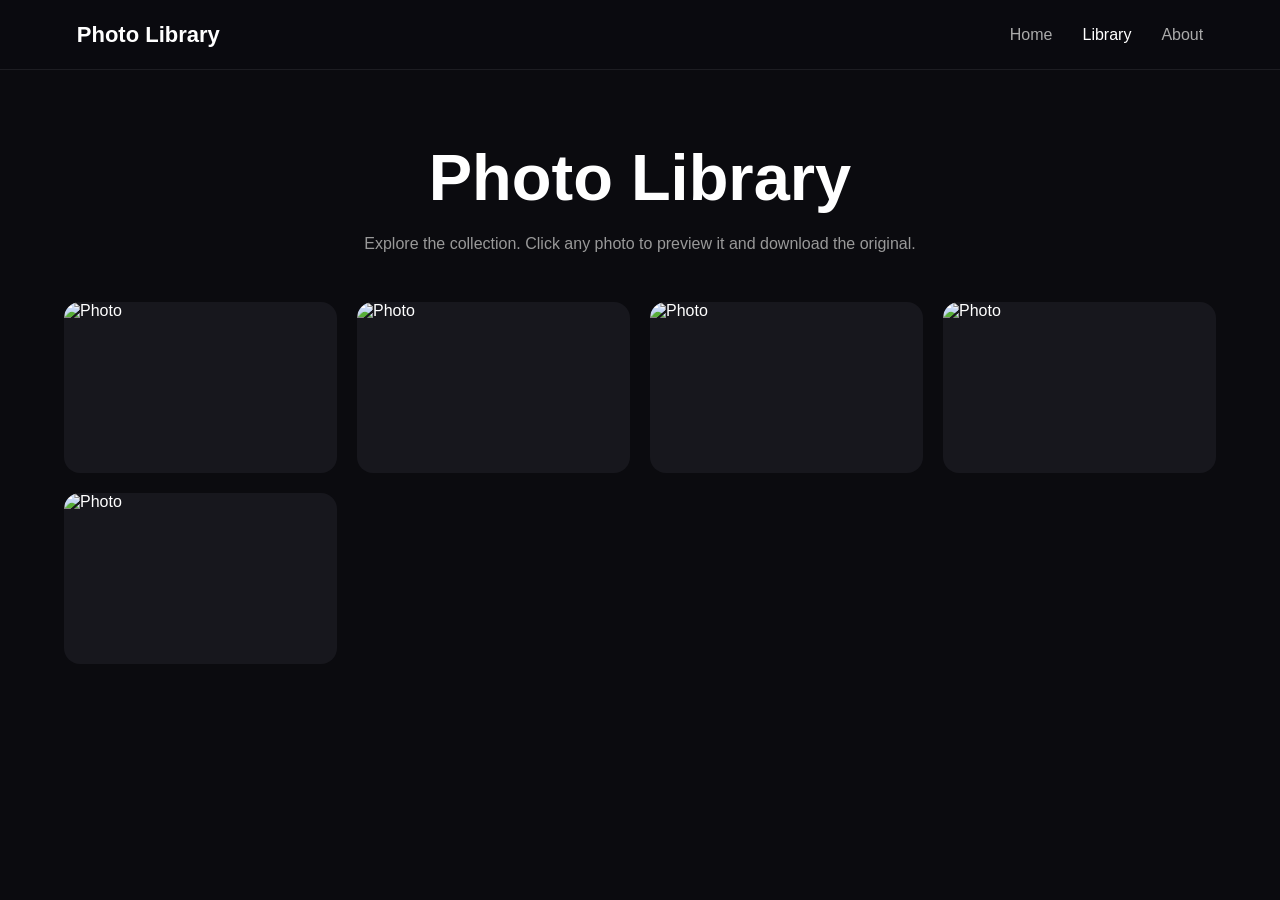
==== library.html @ 8516ebc8 "Update library.html" ====
<!DOCTYPE html>
<html lang="en">

<head>
    <meta charset="UTF-8">
    <meta name="viewport" content="width=device-width, initial-scale=1.0">

    <title>Photo Library</title>

    <style>
        * {
            margin: 0;
            padding: 0;
            box-sizing: border-box;
        }

        html {
            scroll-behavior: smooth;
        }

        body {
            font-family: Arial, Helvetica, sans-serif;
            background: #0b0b0f;
            color: white;
            min-height: 100vh;
        }

        /* =========================
           NAVIGATION
        ========================= */

        nav {
            position: sticky;
            top: 0;
            z-index: 1000;

            height: 70px;
            padding: 0 6%;

            display: flex;
            align-items: center;
            justify-content: space-between;

            background: rgba(11, 11, 15, 0.96);
            border-bottom: 1px solid rgba(255, 255, 255, 0.08);
        }

        .logo {
            font-size: 22px;
            font-weight: 700;
        }

        .nav-links {
            display: flex;
            gap: 30px;
            list-style: none;
        }

        .nav-links a {
            color: #aaa;
            text-decoration: none;
            transition: color 0.2s ease;
        }

        .nav-links a:hover,
        .nav-links a.active {
            color: white;
        }

        /* =========================
           HEADER
        ========================= */

        .header {
            text-align: center;
            padding: 70px 20px 45px;
        }

        .header h1 {
            font-size: clamp(38px, 6vw, 65px);
            margin-bottom: 15px;
        }

        .header p {
            max-width: 650px;
            margin: auto;
            color: #999;
            line-height: 1.7;
        }

        /* =========================
           PHOTO GRID
        ========================= */

        .gallery {
            width: 90%;
            max-width: 1400px;
            margin: auto;

            display: grid;
            grid-template-columns: repeat(
                auto-fill,
                minmax(230px, 1fr)
            );

            gap: 20px;
            padding-bottom: 80px;
        }

        /* =========================
           PHOTO CARD
        ========================= */

        .photo {
            position: relative;
            overflow: hidden;

            aspect-ratio: 16 / 10;

            border-radius: 16px;
            background: #17171d;

            cursor: pointer;

            contain: layout paint;
        }

        .photo img {
            width: 100%;
            height: 100%;

            display: block;

            object-fit: cover;

            /* Important for loading performance */
            opacity: 0;

            transition:
                opacity 0.25s ease,
                transform 0.35s ease;
        }

        .photo img.loaded {
            opacity: 1;
        }

        .photo:hover img {
            transform: scale(1.04);
        }

        /* =========================
           PREVIEW OVERLAY
        ========================= */

        .photo::after {
            content: "Preview";

            position: absolute;
            inset: 0;

            display: flex;
            align-items: center;
            justify-content: center;

            background: rgba(0, 0, 0, 0.35);

            opacity: 0;

            font-size: 16px;
            font-weight: bold;

            transition: opacity 0.2s ease;

            pointer-events: none;
        }

        .photo:hover::after {
            opacity: 1;
        }

        /* =========================
           FULL SCREEN PREVIEW
        ========================= */

        .preview {
            position: fixed;
            inset: 0;

            z-index: 5000;

            display: none;

            align-items: center;
            justify-content: center;

            padding: 30px;

            background: rgba(0, 0, 0, 0.96);
        }

        .preview.active {
            display: flex;
        }

        .preview-image {
            max-width: 90vw;
            max-height: 78vh;

            object-fit: contain;

            border-radius: 10px;

            box-shadow:
                0 20px 60px rgba(0, 0, 0, 0.7);
        }

        /* =========================
           CLOSE BUTTON
        ========================= */

        .close {
            position: absolute;

            top: 22px;
            right: 25px;

            width: 48px;
            height: 48px;

            border: none;
            border-radius: 50%;

            background: rgba(255, 255, 255, 0.12);

            color: white;

            font-size: 28px;

            cursor: pointer;

            transition:
                background 0.2s ease,
                transform 0.2s ease;
        }

        .close:hover {
            background: rgba(255, 255, 255, 0.25);
            transform: rotate(90deg);
        }

        /* =========================
           CONTROLS
        ========================= */

        .controls {
            position: absolute;

            bottom: 28px;

            display: flex;

            align-items: center;

            gap: 12px;
        }

        .control {
            border: none;

            padding: 12px 20px;

            border-radius: 10px;

            background: rgba(255, 255, 255, 0.13);

            color: white;

            font-size: 15px;

            cursor: pointer;

            transition:
                background 0.2s ease,
                transform 0.2s ease;
        }

        .control:hover {
            background: rgba(255, 255, 255, 0.25);
            transform: translateY(-2px);
        }

        /* =========================
           DOWNLOAD
        ========================= */

        .download {
            background: white;
            color: black;
            font-weight: bold;
        }

        .download:hover {
            background: #ddd;
        }

        /* =========================
           MOBILE
        ========================= */

        @media (max-width: 700px) {

            nav {
                padding: 0 20px;
            }

            .logo {
                font-size: 18px;
            }

            .nav-links {
                gap: 15px;
            }

            .nav-links a {
                font-size: 13px;
            }

            .header {
                padding: 50px 20px 35px;
            }

            .gallery {
                width: 94%;

                grid-template-columns:
                    repeat(2, 1fr);

                gap: 10px;
            }

            .photo {
                border-radius: 10px;
            }

            .preview {
                padding: 15px;
            }

            .preview-image {
                max-width: 96vw;
                max-height: 74vh;
            }

            .control {
                padding: 10px 14px;
                font-size: 13px;
            }

            .close {
                top: 15px;
                right: 15px;
            }
        }

        /* =========================
           REDUCED MOTION
        ========================= */

        @media (prefers-reduced-motion: reduce) {

            html {
                scroll-behavior: auto;
            }

            *,
            *::before,
            *::after {
                animation-duration: 0.01ms !important;
                transition-duration: 0.01ms !important;
            }
        }

    </style>

</head>


<body>

    <!-- =========================
         NAVIGATION
    ========================= -->

    <nav>

        <div class="logo">
            Photo Library
        </div>

        <ul class="nav-links">

            <li>
                <a href="index.html">
                    Home
                </a>
            </li>

            <li>
                <a href="library.html" class="active">
                    Library
                </a>
            </li>

            <li>
                <a href="about.html">
                    About
                </a>
            </li>

        </ul>

    </nav>


    <!-- =========================
         HEADER
    ========================= -->

    <section class="header">

        <h1>
            Photo Library
        </h1>

        <p>
            Explore the collection. Click any photo
            to preview it and download the original.
        </p>

    </section>


    <!-- =========================
         PHOTO LIBRARY
    ========================= -->

    <main class="gallery">


        <div class="photo">

            <img
                data-src="wallpaper1.jpg"
                alt="Photo"
                width="800"
                height="500"
                decoding="async">

        </div>


        <div class="photo">

            <img
                data-src="wallpaper2.jpg"
                alt="Photo"
                width="800"
                height="500"
                decoding="async">

        </div>


        <div class="photo">

            <img
                data-src="wallpaper3.jpg"
                alt="Photo"
                width="800"
                height="500"
                decoding="async">

        </div>


        <div class="photo">

            <img
                data-src="wallpaper4.jpg"
                alt="Photo"
                width="800"
                height="500"
                decoding="async">

        </div>


        <div class="photo">

            <img
                data-src="wallpaper5.jpg"
                alt="Photo"
                width="800"
                height="500"
                decoding="async">

        </div>


    </main>


    <!-- =========================
         PHOTO PREVIEW
    ========================= -->

    <div
        class="preview"
        id="preview">

        <button
            class="close"
            id="close"
            aria-label="Close preview">

            ×

        </button>


        <img
            class="preview-image"
            id="previewImage"
            src=""
            alt="Photo Preview">


        <div class="controls">

            <button
                class="control"
                id="previous"
                aria-label="Previous photo">

                ←

            </button>


            <button
                class="control download"
                id="download">

                ↓ Download

            </button>


            <button
                class="control"
                id="next"
                aria-label="Next photo">

                →

            </button>

        </div>

    </div>


    <!-- =========================
         JAVASCRIPT
    ========================= -->

    <script>

        const photos =
            document.querySelectorAll(".photo img");

        const preview =
            document.getElementById("preview");

        const previewImage =
            document.getElementById("previewImage");

        const close =
            document.getElementById("close");

        const previous =
            document.getElementById("previous");

        const next =
            document.getElementById("next");

        const download =
            document.getElementById("download");

        let currentPhoto = 0;


        /* =========================
           FAST LAZY LOADING
        ========================= */

        const imageObserver =
            new IntersectionObserver(
                function(entries, observer) {

                    entries.forEach(function(entry) {

                        if (!entry.isIntersecting) {
                            return;
                        }

                        const image = entry.target;

                        const source =
                            image.dataset.src;

                        if (source) {

                            image.src = source;

                            image.onload = function() {

                                image.classList.add("loaded");

                            };

                            image.onerror = function() {

                                image.classList.add("loaded");

                            };

                            delete image.dataset.src;

                        }

                        observer.unobserve(image);

                    });

                },
                {
                    rootMargin: "250px 0px",
                    threshold: 0.01
                }
            );


        photos.forEach(function(image) {

            imageObserver.observe(image);

        });


        /* =========================
           GET IMAGE SOURCE
        ========================= */

        function getImageSource(image) {

            return image.src ||
                   image.dataset.src;

        }


        /* =========================
           OPEN PREVIEW
        ========================= */

        function openPhoto(index) {

            currentPhoto = index;

            const source =
                getImageSource(
                    photos[currentPhoto]
                );

            previewImage.src = source;

            preview.classList.add("active");

            document.body.style.overflow = "hidden";

        }


        /* =========================
           CLOSE PREVIEW
        ========================= */

        function closePhoto() {

            preview.classList.remove("active");

            document.body.style.overflow = "";

            previewImage.src = "";

        }


        /* =========================
           NEXT PHOTO
        ========================= */

        function showNext() {

            currentPhoto++;

            if (currentPhoto >= photos.length) {

                currentPhoto = 0;

            }

            previewImage.src =
                getImageSource(
                    photos[currentPhoto]
                );

        }


        /* =========================
           PREVIOUS PHOTO
        ========================= */

        function showPrevious() {

            currentPhoto--;

            if (currentPhoto < 0) {

                currentPhoto =
                    photos.length - 1;

            }

            previewImage.src =
                getImageSource(
                    photos[currentPhoto]
                );

        }


        /* =========================
           DOWNLOAD
        ========================= */

        function downloadPhoto() {

            const image =
                photos[currentPhoto];

            const source =
                getImageSource(image);

            const link =
                document.createElement("a");

            link.href = source;

            link.download =
                source
                    .split("/")
                    .pop();

            document.body.appendChild(link);

            link.click();

            document.body.removeChild(link);

        }


        /* =========================
           PHOTO CLICK
        ========================= */

        photos.forEach(
            function(photo, index) {

                photo.parentElement.addEventListener(
                    "click",
                    function() {

                        openPhoto(index);

                    }
                );

            }
        );


        /* =========================
           BUTTONS
        ========================= */

        close.addEventListener(
            "click",
            closePhoto
        );

        next.addEventListener(
            "click",
            showNext
        );

        previous.addEventListener(
            "click",
            showPrevious
        );

        download.addEventListener(
            "click",
            downloadPhoto
        );


        /* =========================
           BACKGROUND CLOSE
        ========================= */

        preview.addEventListener(
            "click",
            function(event) {

                if (event.target === preview) {

                    closePhoto();

                }

            }
        );


        /* =========================
           KEYBOARD CONTROLS
        ========================= */

        document.addEventListener(
            "keydown",
            function(event) {

                if (
                    !preview.classList.contains("active")
                ) {

                    return;

                }

                if (event.key === "Escape") {

                    closePhoto();

                }

                if (event.key === "ArrowRight") {

                    showNext();

                }

                if (event.key === "ArrowLeft") {

                    showPrevious();

                }

            }
        );

    </script>

</body>

</html>
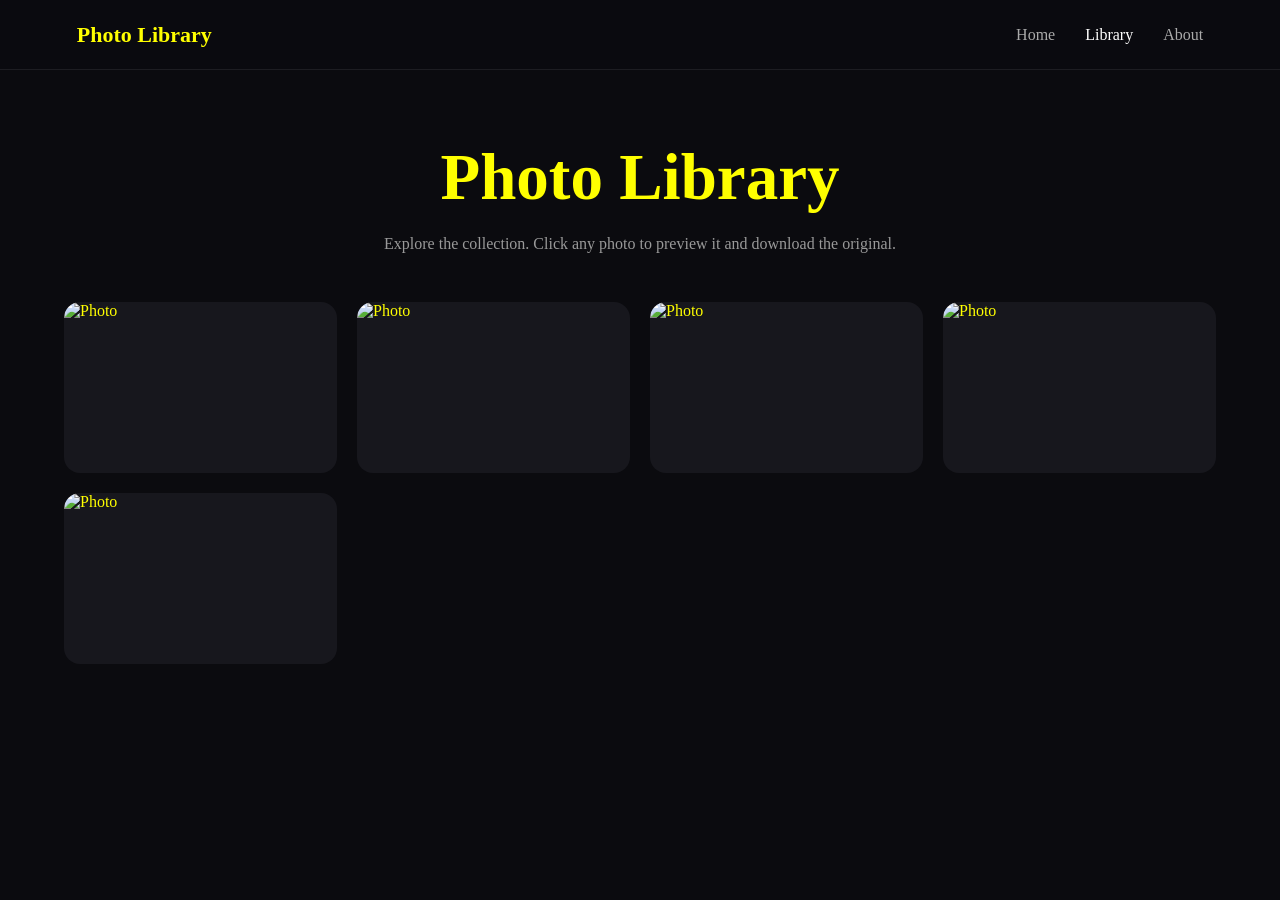
==== commit c2b13fae: "Update library.html" ====
--- a/library.html
+++ b/library.html
@@ -5,7 +5,7 @@
     <meta charset="UTF-8">
     <meta name="viewport" content="width=device-width, initial-scale=1.0">
 
-    <title>Photo Library</title>
+    <title>Library</title>
 
     <style>
         * {
@@ -19,9 +19,9 @@
         }
 
         body {
-            font-family: Arial, Helvetica, sans-serif;
+            font-family: Futura Bold;
             background: #0b0b0f;
-            color: white;
+            color: yellow;
             min-height: 100vh;
         }
 
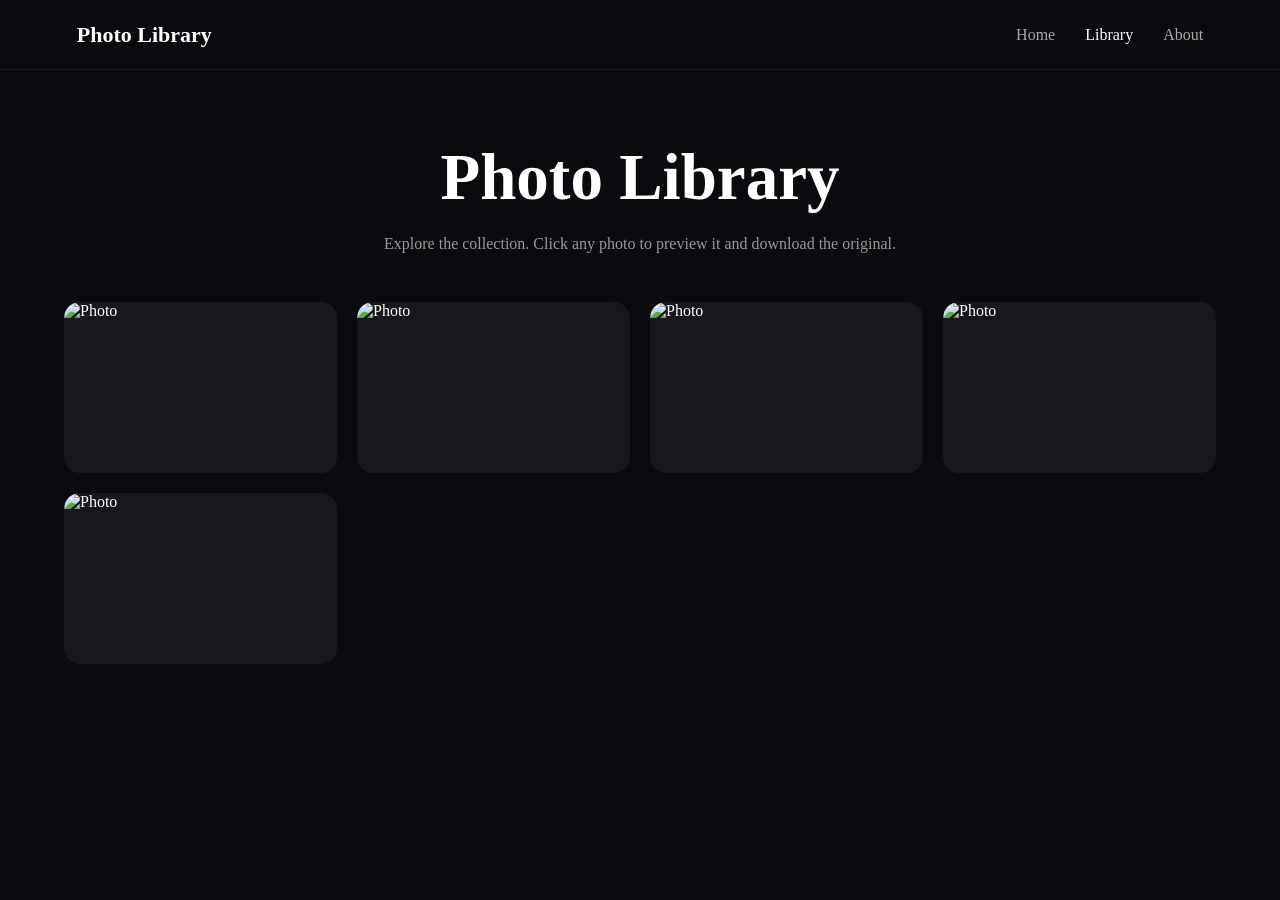
==== commit 73f399cb: "Update library.html" ====
--- a/library.html
+++ b/library.html
@@ -21,7 +21,7 @@
         body {
             font-family: Futura Bold;
             background: #0b0b0f;
-            color: yellow;
+            color: white;
             min-height: 100vh;
         }
 
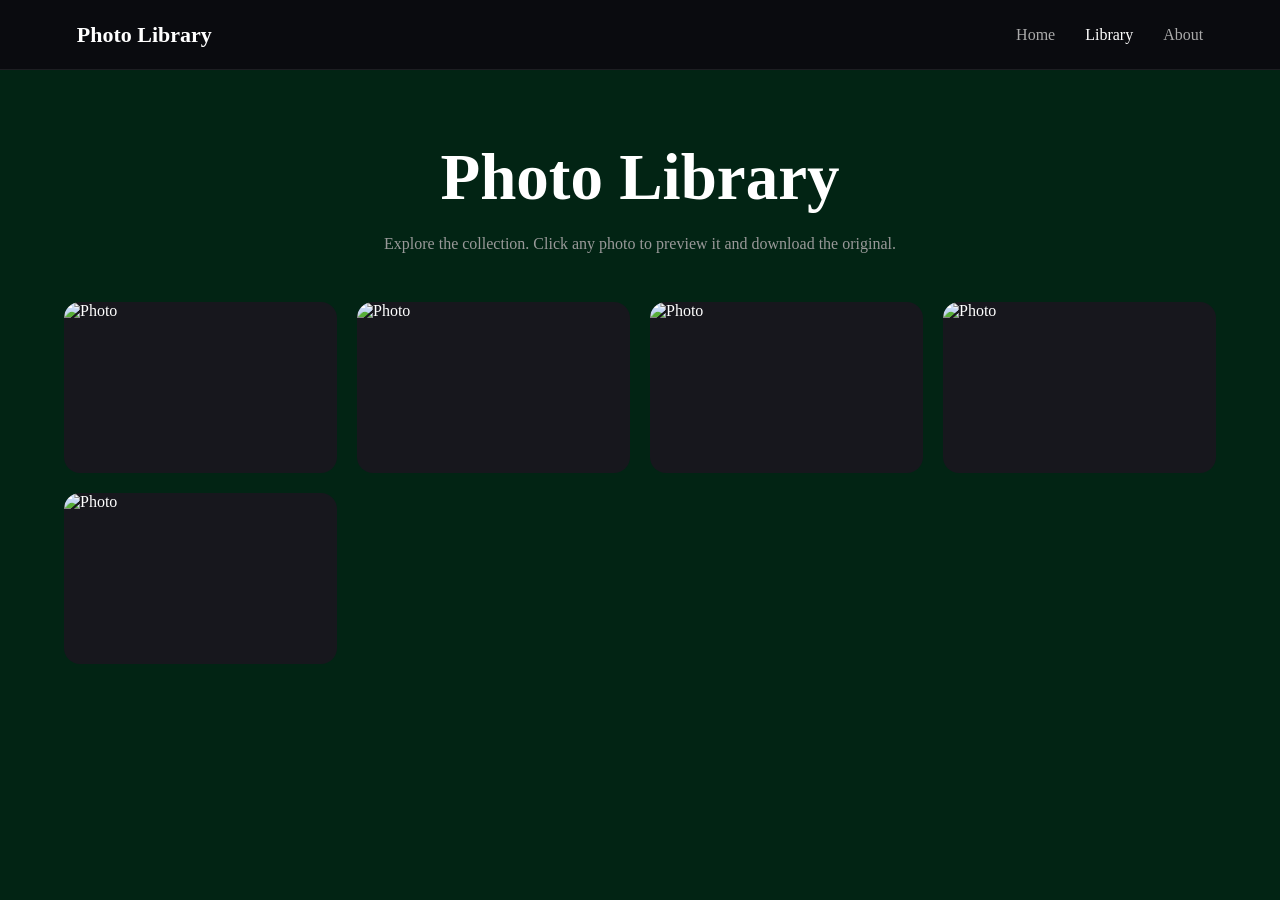
==== commit 36e3c6b2: "Update library.html" ====
--- a/library.html
+++ b/library.html
@@ -20,7 +20,7 @@
 
         body {
             font-family: Futura Bold;
-            background: #0b0b0f;
+            background: #022414;
             color: white;
             min-height: 100vh;
         }
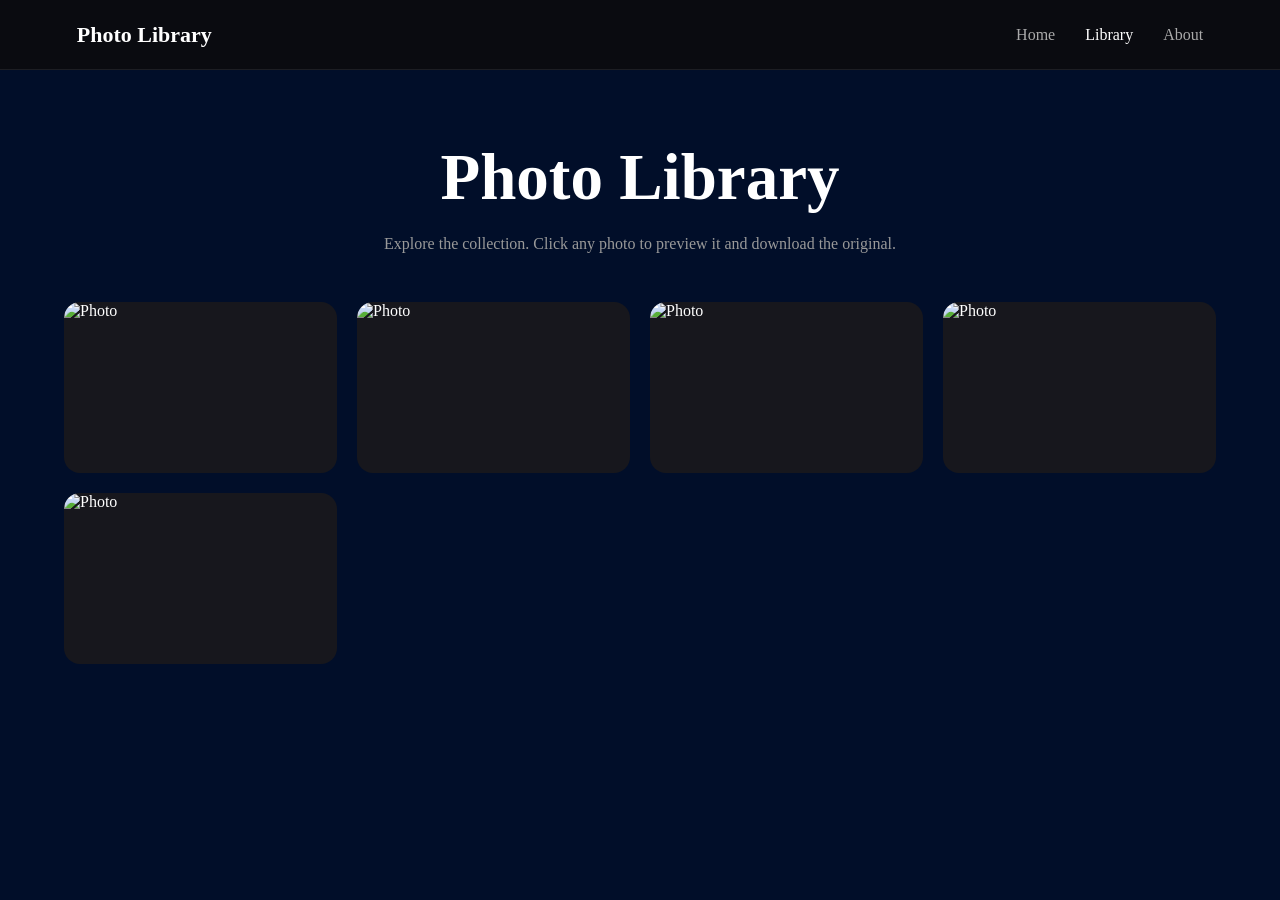
==== commit 3b03b157: "Update library.html" ====
--- a/library.html
+++ b/library.html
@@ -20,7 +20,7 @@
 
         body {
             font-family: Futura Bold;
-            background: #022414;
+            background: #010e29;
             color: white;
             min-height: 100vh;
         }
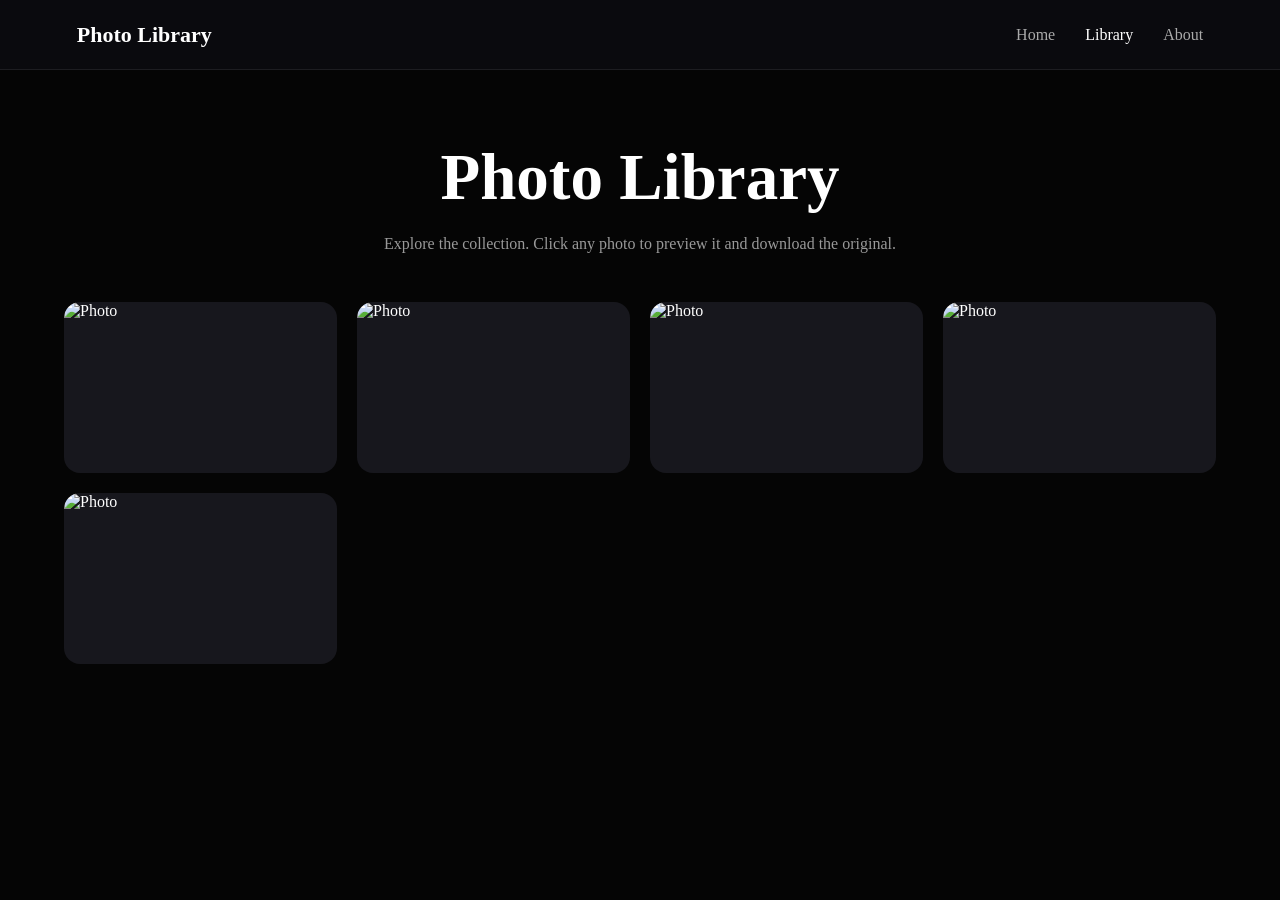
==== commit 4cc5bdeb: "Update library.html" ====
--- a/library.html
+++ b/library.html
@@ -20,7 +20,7 @@
 
         body {
             font-family: Futura Bold;
-            background: #010e29;
+            background: #050505;
             color: white;
             min-height: 100vh;
         }
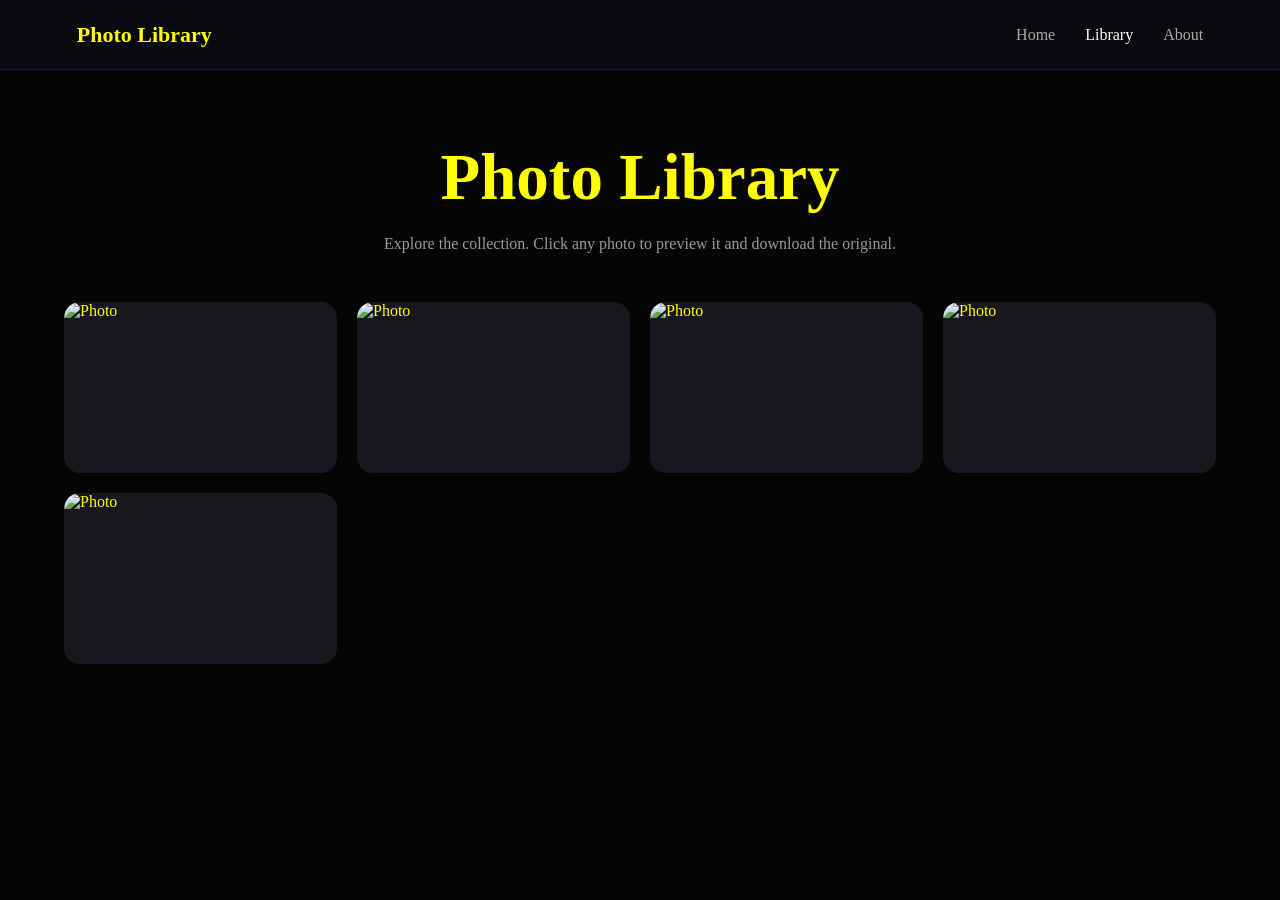
==== commit cb6887cd: "Update library.html" ====
--- a/library.html
+++ b/library.html
@@ -21,7 +21,7 @@
         body {
             font-family: Futura Bold;
             background: #050505;
-            color: white;
+            color: yellow;
             min-height: 100vh;
         }
 
